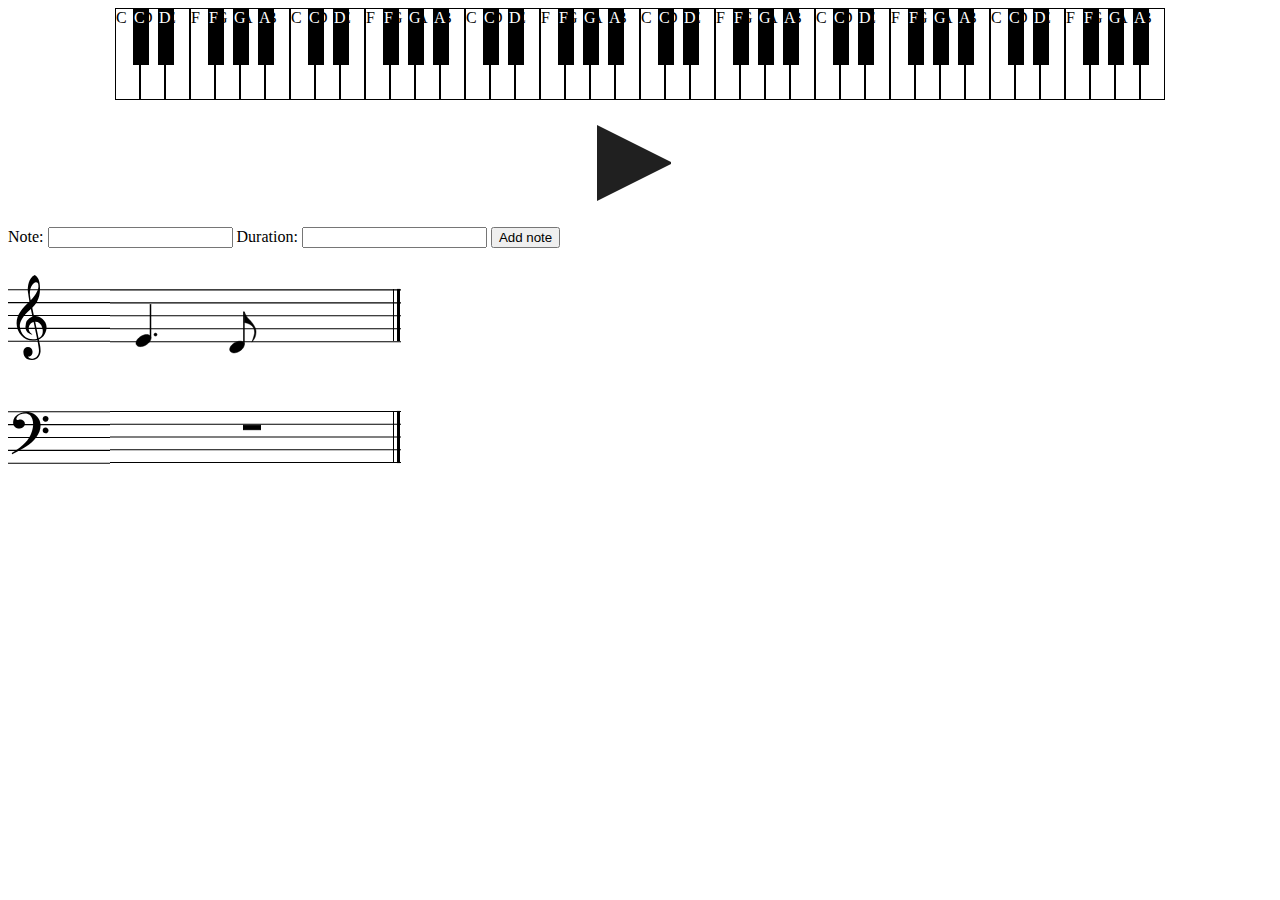
==== add.html @ d01c2d57 "Full sheet reader display" ====
<html>
	<head>
		<script src="assets/js/Tone.js"></script>
		<link type="text/css" rel="stylesheet" charset="UTF-8" href="assets/css/main.css">
	</head>
	<body>
	<div id="keyboard">
		<div class="octave" data-octave-value="2">
			<div class="white-keys">
				<div class="key white-key" data-tone="C">C</div>
				<div class="key white-key" data-tone="D">D</div>
				<div class="key white-key" data-tone="E">E</div>
				<div class="key white-key" data-tone="F">F</div>
				<div class="key white-key" data-tone="G">G</div>
				<div class="key white-key" data-tone="A">A</div>
				<div class="key white-key" data-tone="B">B</div>
			</div>
			<div class="black-keys">
				<div class="key black-key" data-tone="C#">C</div>
				<div class="key black-key" data-tone="D#">D</div>
				<div class="gap"></div>
				<div class="key black-key" data-tone="F#">F</div>
				<div class="key black-key" data-tone="G#">G</div>
				<div class="key black-key" data-tone="A#">A</div>
			</div>
		</div>
		<div class="octave" data-octave-value="3">
			<div class="white-keys">
				<div class="key white-key" data-tone="C">C</div>
				<div class="key white-key" data-tone="D">D</div>
				<div class="key white-key" data-tone="E">E</div>
				<div class="key white-key" data-tone="F">F</div>
				<div class="key white-key" data-tone="G">G</div>
				<div class="key white-key" data-tone="A">A</div>
				<div class="key white-key" data-tone="B">B</div>
			</div>
			<div class="black-keys">
				<div class="key black-key" data-tone="C#">C</div>
				<div class="key black-key" data-tone="D#">D</div>
				<div class="gap"></div>
				<div class="key black-key" data-tone="F#">F</div>
				<div class="key black-key" data-tone="G#">G</div>
				<div class="key black-key" data-tone="A#">A</div>
			</div>
		</div>
		<div class="octave" data-octave-value="4">
			<div class="white-keys">
				<div class="key white-key" data-tone="C">C</div>
				<div class="key white-key" data-tone="D">D</div>
				<div class="key white-key" data-tone="E">E</div>
				<div class="key white-key" data-tone="F">F</div>
				<div class="key white-key" data-tone="G">G</div>
				<div class="key white-key" data-tone="A">A</div>
				<div class="key white-key" data-tone="B">B</div>
			</div>
			<div class="black-keys">
				<div class="key black-key" data-tone="C#">C</div>
				<div class="key black-key" data-tone="D#">D</div>
				<div class="gap"></div>
				<div class="key black-key" data-tone="F#">F</div>
				<div class="key black-key" data-tone="G#">G</div>
				<div class="key black-key" data-tone="A#">A</div>
			</div>
		</div>
		<div class="octave" data-octave-value="5">
			<div class="white-keys">
				<div class="key white-key" data-tone="C">C</div>
				<div class="key white-key" data-tone="D">D</div>
				<div class="key white-key" data-tone="E">E</div>
				<div class="key white-key" data-tone="F">F</div>
				<div class="key white-key" data-tone="G">G</div>
				<div class="key white-key" data-tone="A">A</div>
				<div class="key white-key" data-tone="B">B</div>
			</div>
			<div class="black-keys">
				<div class="key black-key" data-tone="C#">C</div>
				<div class="key black-key" data-tone="D#">D</div>
				<div class="gap"></div>
				<div class="key black-key" data-tone="F#">F</div>
				<div class="key black-key" data-tone="G#">G</div>
				<div class="key black-key" data-tone="A#">A</div>
			</div>
		</div>
		<div class="octave" data-octave-value="6">
			<div class="white-keys">
				<div class="key white-key" data-tone="C">C</div>
				<div class="key white-key" data-tone="D">D</div>
				<div class="key white-key" data-tone="E">E</div>
				<div class="key white-key" data-tone="F">F</div>
				<div class="key white-key" data-tone="G">G</div>
				<div class="key white-key" data-tone="A">A</div>
				<div class="key white-key" data-tone="B">B</div>
			</div>
			<div class="black-keys">
				<div class="key black-key" data-tone="C#">C</div>
				<div class="key black-key" data-tone="D#">D</div>
				<div class="gap"></div>
				<div class="key black-key" data-tone="F#">F</div>
				<div class="key black-key" data-tone="G#">G</div>
				<div class="key black-key" data-tone="A#">A</div>
			</div>
		</div>
		<div class="octave" data-octave-value="7">
			<div class="white-keys">
				<div class="key white-key" data-tone="C">C</div>
				<div class="key white-key" data-tone="D">D</div>
				<div class="key white-key" data-tone="E">E</div>
				<div class="key white-key" data-tone="F">F</div>
				<div class="key white-key" data-tone="G">G</div>
				<div class="key white-key" data-tone="A">A</div>
				<div class="key white-key" data-tone="B">B</div>
			</div>
			<div class="black-keys">
				<div class="key black-key" data-tone="C#">C</div>
				<div class="key black-key" data-tone="D#">D</div>
				<div class="gap"></div>
				<div class="key black-key" data-tone="F#">F</div>
				<div class="key black-key" data-tone="G#">G</div>
				<div class="key black-key" data-tone="A#">A</div>
			</div>
		</div>
	</div>
				
		<div class="center">
			<button id="play" class="button play"></button>
		</div>
		<span id="bpm" data-bpm="120"></span>
		<form id="addNote">
			<label for="note">Note:</label>
			<input type="text" id="note" />
			<label for="duration">Duration:</label>
			<input type="text" id="duration" />
			<input type="submit" value="Add note" />
		</form>
		
		<div id="maryHadALittleLamb" class="sheet-music">
			<div class="combined-bar">
				<div class="melody bar">
					<div class="stave-header"><svg width='103' height='103'><use xmlns:xlink='http://www.w3.org/1999/xlink' xlink:href='assets/images/notes.svg#stave-header'></use></svg></div>
					<div data-note='["E4"]' data-duration='{"4n": 1, "8n": 1}'></div>
					<div data-note='["D4"]' data-duration='{"8n": 1}'></div>
				</div>
				<div class="bass bar"><div class="stave-header"><svg width='103' height='103'><use xmlns:xlink='http://www.w3.org/1999/xlink' xlink:href='assets/images/notes.svg#bass-clef'></use></svg></div>
					<div data-note="null" data-duration='{"1m": 1}'></div>
				</div>
			</div>
		</div>
		<script src="assets/js/site.js"></script>
	</body>
</html>
---- assets/css/main.css ----
h2 {
	font-size: 30px;
}

#keyboard {
	position: relative;
	height: 90px;
	display:flex;
	justify-content: center;
}

.octave {
	width: 175px;
    position: relative;
	height: 100%;
}

.white-keys {
	position:absolute;
	display:flex;
	height: 100%;
	width: 100%;
}

.black-keys {
	position:absolute;
	display:flex;
	z-index: 1;
	width: 100%;
}

.gap {
	width: calc(100%/7);
	height: 40px;
	display: inline-flex;
	user-select: none;
}

.black-key:first-of-type {
	margin-left: 18px;
}

.white-key {
	width: 25px;
	height: 100%;
	border: 1px solid black;
	display: inline-flex;
	user-select: none;
}

.black-key {
	width: 14px;
	height: 55px;
	border: 1px solid black;
	display: inline-flex;
	user-select: none;
	background-color: black;
	color: white;
	margin-left: 9px;
}

.key:hover {
	background-color: yellow;
}

.key:hover:focus, .key:hover:active, .key.white-key--active {
	background-color: red;
}

.key.white-key--secondary {
	background-color: blue;
}

.center {
	width: 100%;
	text-align: center;
}

.button.play {
  width: 74px;
  height: 74px;
  border-style: solid;
  border-width: 37px 0px 37px 74px;
  border-color: transparent transparent transparent #202020;
  box-sizing: border-box;
  background-color: transparent;
  margin: 2em 0;
}

.button.pause {
  width: 74px;
  height: 74px;
  border-style: double;
  border-width: 0px 0px 0px 37px;
  border-color: #202020;
  background-color: transparent;
  margin: 2em 0;
}

.sheet-music {
  font-size: 0.4em;
  margin: auto;
  max-width: 144em;
  padding-left: 16em;
}

.bar {
  background-color: #ffffff;
  background-image: url("../images/components/stave.svg");
  background-size: auto 100%;
  background-repeat: repeat-x;
  float: left;
  height: 16em;
  position: relative;
  width: 32em;
}

.bar::after {
  background-color: transparent;
  background-image: url("../images/components/bar-line.svg");
  background-repeat: no-repeat;
  background-size: 100% 100%;
  content: " ";
  height: 16em;
  position: absolute;
  right: 0;
  width: 1em;
}

.combined-bar:last-of-type .bar::after {
	background-color: transparent;
    background-image: url("../images/components/bold-double-bar-line.svg");
    background-repeat: no-repeat;
    background-size: 100% 100%;
    height: 16em;
    position: absolute;
    right: 0;
    width: 1.17em;
}

.combined-bar.combined-bar--active {
	background-color: khaki;
}

.bar .stave-header {
    background-color: #ffffff;
    background-size: auto 100%;
    height: 16em;
    left: -16em;
    position: absolute;
    width: 16em;
    z-index: -1;
}

.bar:first-child .stave-header {
    background-color: #ffffff;
}

[data-duration="{\"1m\": 1}"] {
  background-color: transparent;
  background-repeat: no-repeat;
  background-size: auto 100%;
  float: left;
  grid-column: span 4;
  height: 2em;
  justify-self: center;
  margin: 0 2.58em;
  width: 4em;
  position: relative;
}

[data-note="null"][data-duration="{\"1m\": 1}"] {
  grid-column: span 16;
}

[data-note] {
	stroke: black;
}

.half-note-spacer {
    grid-column: span 4;
    width: auto;
}

.eighth-note-spacer {
    grid-column: span 2;
    width: auto;
}

.melody .active svg[data-note] {
	fill: red;
	stroke: red;
}

.bass .active svg[data-note] {
	fill: blue;
	stroke: blue;
}

[data-duration="{\"4n\": 2}"] {
  background-color: transparent;
  background-repeat: no-repeat;
  background-size: auto 100%;
  float: left;
  grid-column: span 4;
  height: 16em;
  justify-self: center;
  margin: 0 2.58em;
  width: 2.83em;
  position: relative;
}

[data-duration="{\"4n\": 2}"]::after {
	content: " ";
  grid-column: span 4;
  width: 4em;
}

[data-duration="{\"4n\": 1}"] {
  background-color: transparent;
  background-repeat: no-repeat;
  background-size: auto 100%;
  float: left;
  grid-column: span 4;
  height: 16em;
  justify-self: center;
  margin: 0 2.58em;
  width: 2.83em;
  position: relative;
}

[data-duration="{\"8n\": 1}"] {
  background-color: transparent;
  background-repeat: no-repeat;
  background-size: auto 100%;
  float: left;
  grid-column: span 2;
  height: 16em;
  justify-self: center;
  margin: 0 0.58em;
  position: relative;
  width: 6.83em;
}

[data-note="null"][data-duration="{\"8n\": 1}"]{
	width: 3.83em;
	transform: translate(0, 3.5em);
}

[data-note="null"][data-duration="{\"4n\": 1}"]{
	transform: translate(0, 0em);
}
               
[data-duration="{\"4n\": 1, \"8n\": 1}"], [data-duration="{\"4n\": 3}"] {
  background-color: transparent;
  background-repeat: no-repeat;
  background-size: auto 100%;
  float: left;
  grid-column: span 4;
  height: 16em;
  justify-self: center;
  margin: 0 1.58em;
  width: 4.83em;
  position: relative;
}

[data-duration="{\"4n\": 1, \"8n\": 1}"]::after, [data-duration="{\"4n\": 3}"]::after {
  content: " ";
  grid-column: span 2;
}

.melody svg[data-note="\[\"C6\"\]"] {
  transform: translate(0, -7em);
  position: absolute;
}

.melody svg[data-note="\[\"B5\"\]"] {
  transform: translate(0, -7em);
  position: absolute;
}

.melody svg[data-note="\[\"A5\"\]"] {
  transform: translate(0, -6em);
  position: absolute;
}

.melody svg[data-note="\[\"G5\"\]"] {
  transform: translate(0, -5em);
  position: absolute;
}

.melody svg[data-note="\[\"F5\"\]"] {
  transform: translate(0, -4em);
  position: absolute;
}

.melody svg[data-note="\[\"E5\"\]"] {
  transform: translate(0, -3em);
  position: absolute;
}

.melody svg[data-note="\[\"D5\"\]"] {
  transform: translate(0, -2em);
  position: absolute;
}

.melody svg[data-note="\[\"C5\"\]"] {
  transform: translate(0, -1em);
  position: absolute;
}

.melody svg[data-note="\[\"B4\"\]"] {
  transform: translate(0, 0);
  position: absolute;
}

.melody svg[data-note="\[\"A4\"\]"] {
  transform: translate(0, 1em);
  position: absolute;
}

.melody svg[data-note="\[\"G4\"\]"] {
  transform: translate(0, 2em);
  position: absolute;
}

.melody svg[data-note="\[\"F4\"\]"] {
  transform: translate(0, 3em);
  position: absolute;
}

.melody svg[data-note*="\"E4\""] {
  transform: translate(0, 4em);
  position: absolute;
}

.melody svg[data-note="\[\"D4\"\]"] {
  transform: translate(0, 5em);
  position: absolute;
}

.melody svg[data-note="\[\"C4\"\]"] {
  transform: translate(0, 6em);
  position: absolute;
}

.melody svg[data-note="\[\"B3\"\]"] {
  transform: translate(0, 7em);
  position: absolute;
}

.bass svg[data-note="\[\"D4\"\]"] {
  transform: translate(0, -7em);
  position: absolute;
}

.bass svg[data-note="\[\"C4\"\]"] {
  transform: translate(0, -6em);
  position: absolute;
}

.bass svg[data-note="\[\"B3\"\]"] {
  transform: translate(0, -5em);
  position: absolute;
}

.bass svg[data-note="\[\"A3\"\]"] {
  transform: translate(0, -4em);
  position: absolute;
}

.bass svg[data-note*="\"G3\""] {
  transform: translate(0, -3em);
  position: absolute;
}

.bass svg[data-note="\[\"F3\"\]"] {
  transform: translate(0, -2em);
  position: absolute;
}

.bass svg[data-note*="\"E3\""] {
  transform: translate(0, -1em);
  position: absolute;
}

.bass svg[data-note="\[\"D3\"\]"] {
  transform: translate(0, 0em);
  position: absolute;
}

.bass svg[data-note*="\"C3\""] {
  transform: translate(0, 1em);
  position: absolute;
}

.bass svg[data-note="\[\"B2\"\]"] {
  transform: translate(0, 2em);
  position: absolute;
}

.bass svg[data-note="\[\"A3\"\]"] {
  transform: translate(0, 3em);
  position: absolute;
}

.bass svg[data-note="\[\"G2\"\]"] {
  transform: translate(0, 4em);
  position: absolute;
}

.bass svg[data-note="\[\"F2\"\]"] {
  transform: translate(0, 5em);
  position: absolute;
}

.bass svg[data-note="\[\"E2\"\]"] {
  transform: translate(0, 6em);
  position: absolute;
}

.bass svg[data-note="\[\"D2\"\]"] {
  transform: translate(0, 7em);
  position: absolute;
}


[data-note="null"][data-duration="{\"1m\": 1}"]{
	transform: translate(0, -1em);
}


@supports (display: grid) {
  .sheet-music {
    display: grid;
  }

  .bar {
    display: grid;
    grid-template-columns: repeat(16, 1fr);
    width: 100%;
  }
  
  [data-duration="{\"4n\": 1}"] {
    margin: 0;
  }
}

@media (min-width: 576px) {

  .combined-bar .bar::first-of-type {
    margin-bottom: 0em;
    margin-top: 2em;
  }
  
  .combined-bar .bar {
    margin-bottom: 2em;
    margin-top: 0em;
  }

  @supports (display: grid) {
    .sheet-music {
      grid-template-columns: repeat(2, 1fr);
    }
  }
}

@media (min-width: 768px) {

  .combined-bar .bar::first-of-type {
    margin-bottom: 0em;
    margin-top: 3em;
  }
  
  .combined-bar .bar {
    margin-bottom: 3em;
    margin-top: 0em;
  }

  @supports (display: grid) {
    .sheet-music {
      grid-template-columns: repeat(3, 1fr);
    }
  }
}

@media (min-width: 992px) {
  @supports (display: grid) {
    .sheet-music {
      grid-template-columns: repeat(4, 1fr);
      max-width: 1200px;
    }
  }
}

@media (min-width: 1200px) {
  @supports (display: grid) {
    .sheet-music {
      max-width: 1200px;
    }
  }
}
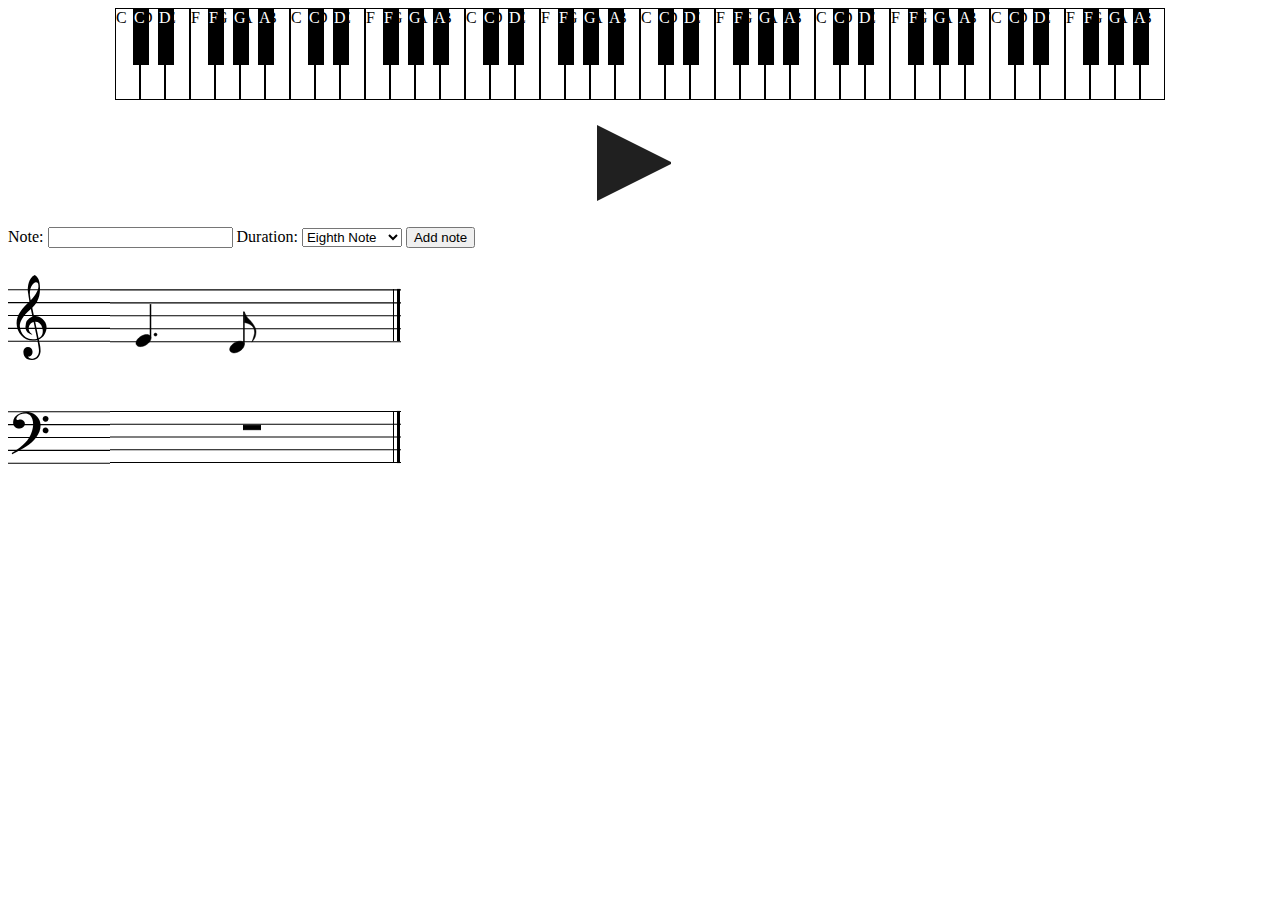
==== commit 55c372b4: "Added more music construction functionality" ====
--- a/add.html
+++ b/add.html
@@ -129,7 +129,12 @@
 			<label for="note">Note:</label>
 			<input type="text" id="note" />
 			<label for="duration">Duration:</label>
-			<input type="text" id="duration" />
+			<select id="duration">
+				<option value='{"8n": 1}'>Eighth Note</option>
+				<option value='{"4n": 1}'>Quarter Note</option>
+				<option value='{"4n": 2}'>Half Note</option>
+				<option value='{"1m": 1}'>Whole Note</option>
+			</select>
 			<input type="submit" value="Add note" />
 		</form>
 		
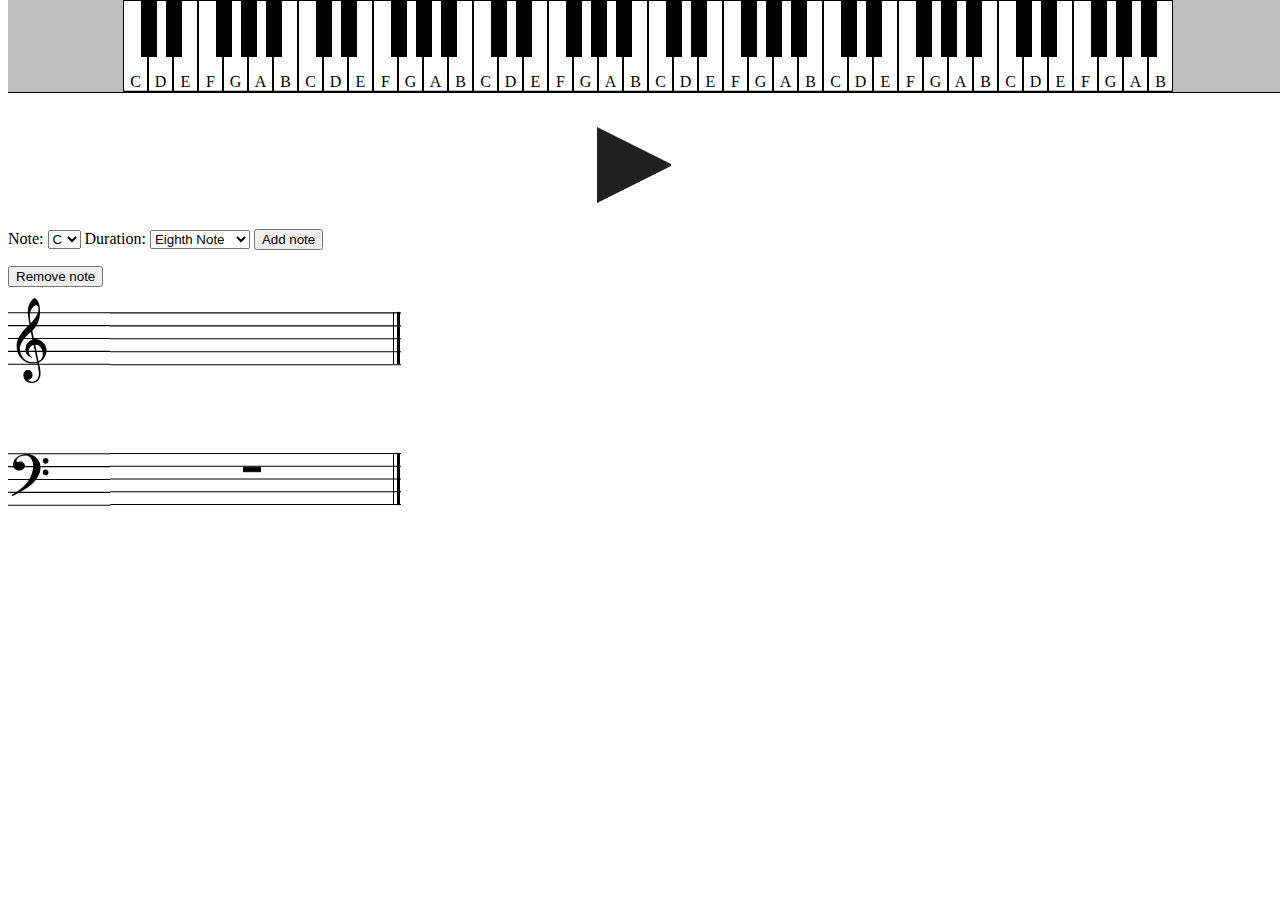
==== commit 4029f3a1: "Housekeeping. Split notes into multiple SVGs for better handling. Discarded Part and just using Tran" ====
--- a/add.html
+++ b/add.html
@@ -3,153 +3,161 @@
 		<script src="assets/js/Tone.js"></script>
 		<link type="text/css" rel="stylesheet" charset="UTF-8" href="assets/css/main.css">
 	</head>
-	<body>
+	<body id="editPage">
 	<div id="keyboard">
 		<div class="octave" data-octave-value="2">
 			<div class="white-keys">
-				<div class="key white-key" data-tone="C">C</div>
-				<div class="key white-key" data-tone="D">D</div>
-				<div class="key white-key" data-tone="E">E</div>
-				<div class="key white-key" data-tone="F">F</div>
-				<div class="key white-key" data-tone="G">G</div>
-				<div class="key white-key" data-tone="A">A</div>
-				<div class="key white-key" data-tone="B">B</div>
+				<div class="key white-key" data-tone="C"><span>C</span></div>
+				<div class="key white-key" data-tone="D"><span>D</span></div>
+				<div class="key white-key" data-tone="E"><span>E</span></div>
+				<div class="key white-key" data-tone="F"><span>F</span></div>
+				<div class="key white-key" data-tone="G"><span>G</span></div>
+				<div class="key white-key" data-tone="A"><span>A</span></div>
+				<div class="key white-key" data-tone="B"><span>B</span></div>
 			</div>
 			<div class="black-keys">
-				<div class="key black-key" data-tone="C#">C</div>
-				<div class="key black-key" data-tone="D#">D</div>
+				<div class="key black-key" data-tone="C#"><span></span></div>
+				<div class="key black-key" data-tone="D#"><span></span></div>
 				<div class="gap"></div>
-				<div class="key black-key" data-tone="F#">F</div>
-				<div class="key black-key" data-tone="G#">G</div>
-				<div class="key black-key" data-tone="A#">A</div>
+				<div class="key black-key" data-tone="F#"><span></span></div>
+				<div class="key black-key" data-tone="G#"><span></span></div>
+				<div class="key black-key" data-tone="A#"><span></span></div>
 			</div>
 		</div>
 		<div class="octave" data-octave-value="3">
 			<div class="white-keys">
-				<div class="key white-key" data-tone="C">C</div>
-				<div class="key white-key" data-tone="D">D</div>
-				<div class="key white-key" data-tone="E">E</div>
-				<div class="key white-key" data-tone="F">F</div>
-				<div class="key white-key" data-tone="G">G</div>
-				<div class="key white-key" data-tone="A">A</div>
-				<div class="key white-key" data-tone="B">B</div>
+				<div class="key white-key" data-tone="C"><span>C</span></div>
+				<div class="key white-key" data-tone="D"><span>D</span></div>
+				<div class="key white-key" data-tone="E"><span>E</span></div>
+				<div class="key white-key" data-tone="F"><span>F</span></div>
+				<div class="key white-key" data-tone="G"><span>G</span></div>
+				<div class="key white-key" data-tone="A"><span>A</span></div>
+				<div class="key white-key" data-tone="B"><span>B</span></div>
 			</div>
 			<div class="black-keys">
-				<div class="key black-key" data-tone="C#">C</div>
-				<div class="key black-key" data-tone="D#">D</div>
+				<div class="key black-key" data-tone="C#"><span></span></div>
+				<div class="key black-key" data-tone="D#"><span></span></div>
 				<div class="gap"></div>
-				<div class="key black-key" data-tone="F#">F</div>
-				<div class="key black-key" data-tone="G#">G</div>
-				<div class="key black-key" data-tone="A#">A</div>
+				<div class="key black-key" data-tone="F#"><span></span></div>
+				<div class="key black-key" data-tone="G#"><span></span></div>
+				<div class="key black-key" data-tone="A#"><span></span></div>
 			</div>
 		</div>
 		<div class="octave" data-octave-value="4">
 			<div class="white-keys">
-				<div class="key white-key" data-tone="C">C</div>
-				<div class="key white-key" data-tone="D">D</div>
-				<div class="key white-key" data-tone="E">E</div>
-				<div class="key white-key" data-tone="F">F</div>
-				<div class="key white-key" data-tone="G">G</div>
-				<div class="key white-key" data-tone="A">A</div>
-				<div class="key white-key" data-tone="B">B</div>
+				<div class="key white-key" data-tone="C"><span>C</span></div>
+				<div class="key white-key" data-tone="D"><span>D</span></div>
+				<div class="key white-key" data-tone="E"><span>E</span></div>
+				<div class="key white-key" data-tone="F"><span>F</span></div>
+				<div class="key white-key" data-tone="G"><span>G</span></div>
+				<div class="key white-key" data-tone="A"><span>A</span></div>
+				<div class="key white-key" data-tone="B"><span>B</span></div>
 			</div>
 			<div class="black-keys">
-				<div class="key black-key" data-tone="C#">C</div>
-				<div class="key black-key" data-tone="D#">D</div>
+				<div class="key black-key" data-tone="C#"><span></span></div>
+				<div class="key black-key" data-tone="D#"><span></span></div>
 				<div class="gap"></div>
-				<div class="key black-key" data-tone="F#">F</div>
-				<div class="key black-key" data-tone="G#">G</div>
-				<div class="key black-key" data-tone="A#">A</div>
+				<div class="key black-key" data-tone="F#"><span></span></div>
+				<div class="key black-key" data-tone="G#"><span></span></div>
+				<div class="key black-key" data-tone="A#"><span></span></div>
 			</div>
 		</div>
 		<div class="octave" data-octave-value="5">
 			<div class="white-keys">
-				<div class="key white-key" data-tone="C">C</div>
-				<div class="key white-key" data-tone="D">D</div>
-				<div class="key white-key" data-tone="E">E</div>
-				<div class="key white-key" data-tone="F">F</div>
-				<div class="key white-key" data-tone="G">G</div>
-				<div class="key white-key" data-tone="A">A</div>
-				<div class="key white-key" data-tone="B">B</div>
+				<div class="key white-key" data-tone="C"><span>C</span></div>
+				<div class="key white-key" data-tone="D"><span>D</span></div>
+				<div class="key white-key" data-tone="E"><span>E</span></div>
+				<div class="key white-key" data-tone="F"><span>F</span></div>
+				<div class="key white-key" data-tone="G"><span>G</span></div>
+				<div class="key white-key" data-tone="A"><span>A</span></div>
+				<div class="key white-key" data-tone="B"><span>B</span></div>
 			</div>
 			<div class="black-keys">
-				<div class="key black-key" data-tone="C#">C</div>
-				<div class="key black-key" data-tone="D#">D</div>
+				<div class="key black-key" data-tone="C#"><span></span></div>
+				<div class="key black-key" data-tone="D#"><span></span></div>
 				<div class="gap"></div>
-				<div class="key black-key" data-tone="F#">F</div>
-				<div class="key black-key" data-tone="G#">G</div>
-				<div class="key black-key" data-tone="A#">A</div>
+				<div class="key black-key" data-tone="F#"><span></span></div>
+				<div class="key black-key" data-tone="G#"><span></span></div>
+				<div class="key black-key" data-tone="A#"><span></span></div>
 			</div>
 		</div>
 		<div class="octave" data-octave-value="6">
 			<div class="white-keys">
-				<div class="key white-key" data-tone="C">C</div>
-				<div class="key white-key" data-tone="D">D</div>
-				<div class="key white-key" data-tone="E">E</div>
-				<div class="key white-key" data-tone="F">F</div>
-				<div class="key white-key" data-tone="G">G</div>
-				<div class="key white-key" data-tone="A">A</div>
-				<div class="key white-key" data-tone="B">B</div>
+				<div class="key white-key" data-tone="C"><span>C</span></div>
+				<div class="key white-key" data-tone="D"><span>D</span></div>
+				<div class="key white-key" data-tone="E"><span>E</span></div>
+				<div class="key white-key" data-tone="F"><span>F</span></div>
+				<div class="key white-key" data-tone="G"><span>G</span></div>
+				<div class="key white-key" data-tone="A"><span>A</span></div>
+				<div class="key white-key" data-tone="B"><span>B</span></div>
 			</div>
 			<div class="black-keys">
-				<div class="key black-key" data-tone="C#">C</div>
-				<div class="key black-key" data-tone="D#">D</div>
+				<div class="key black-key" data-tone="C#"><span></span></div>
+				<div class="key black-key" data-tone="D#"><span></span></div>
 				<div class="gap"></div>
-				<div class="key black-key" data-tone="F#">F</div>
-				<div class="key black-key" data-tone="G#">G</div>
-				<div class="key black-key" data-tone="A#">A</div>
+				<div class="key black-key" data-tone="F#"><span></span></div>
+				<div class="key black-key" data-tone="G#"><span></span></div>
+				<div class="key black-key" data-tone="A#"><span></span></div>
 			</div>
 		</div>
 		<div class="octave" data-octave-value="7">
 			<div class="white-keys">
-				<div class="key white-key" data-tone="C">C</div>
-				<div class="key white-key" data-tone="D">D</div>
-				<div class="key white-key" data-tone="E">E</div>
-				<div class="key white-key" data-tone="F">F</div>
-				<div class="key white-key" data-tone="G">G</div>
-				<div class="key white-key" data-tone="A">A</div>
-				<div class="key white-key" data-tone="B">B</div>
+				<div class="key white-key" data-tone="C"><span>C</span></div>
+				<div class="key white-key" data-tone="D"><span>D</span></div>
+				<div class="key white-key" data-tone="E"><span>E</span></div>
+				<div class="key white-key" data-tone="F"><span>F</span></div>
+				<div class="key white-key" data-tone="G"><span>G</span></div>
+				<div class="key white-key" data-tone="A"><span>A</span></div>
+				<div class="key white-key" data-tone="B"><span>B</span></div>
 			</div>
 			<div class="black-keys">
-				<div class="key black-key" data-tone="C#">C</div>
-				<div class="key black-key" data-tone="D#">D</div>
+				<div class="key black-key" data-tone="C#"><span></span></div>
+				<div class="key black-key" data-tone="D#"><span></span></div>
 				<div class="gap"></div>
-				<div class="key black-key" data-tone="F#">F</div>
-				<div class="key black-key" data-tone="G#">G</div>
-				<div class="key black-key" data-tone="A#">A</div>
+				<div class="key black-key" data-tone="F#"><span></span></div>
+				<div class="key black-key" data-tone="G#"><span></span></div>
+				<div class="key black-key" data-tone="A#"><span></span></div>
 			</div>
 		</div>
 	</div>
-				
-		<div class="center">
-			<button id="play" class="button play"></button>
-		</div>
-		<span id="bpm" data-bpm="120"></span>
-		<form id="addNote">
-			<label for="note">Note:</label>
-			<input type="text" id="note" />
-			<label for="duration">Duration:</label>
-			<select id="duration">
-				<option value='{"8n": 1}'>Eighth Note</option>
-				<option value='{"4n": 1}'>Quarter Note</option>
-				<option value='{"4n": 2}'>Half Note</option>
-				<option value='{"1m": 1}'>Whole Note</option>
-			</select>
-			<input type="submit" value="Add note" />
-		</form>
-		
-		<div id="maryHadALittleLamb" class="sheet-music">
-			<div class="combined-bar">
-				<div class="melody bar">
-					<div class="stave-header"><svg width='103' height='103'><use xmlns:xlink='http://www.w3.org/1999/xlink' xlink:href='assets/images/notes.svg#stave-header'></use></svg></div>
-					<div data-note='["E4"]' data-duration='{"4n": 1, "8n": 1}'></div>
-					<div data-note='["D4"]' data-duration='{"8n": 1}'></div>
-				</div>
-				<div class="bass bar"><div class="stave-header"><svg width='103' height='103'><use xmlns:xlink='http://www.w3.org/1999/xlink' xlink:href='assets/images/notes.svg#bass-clef'></use></svg></div>
-					<div data-note="null" data-duration='{"1m": 1}'></div>
+		<main>		
+			<div class="center">
+				<button id="play" class="button play"></button>
+			</div>
+			<span id="bpm" data-bpm="120"></span>
+			<form id="addNote">
+				<label for="note">Note:</label>
+				<select type="text" id="note" >
+					<option value='["C4"]'>C</option>
+					<option value='["D4"]'>D</option>
+					<option value='["E4"]'>E</option>
+					<option value='["F4"]'>F</option>
+					<option value='["G4"]'>G</option>
+					<option value='["A4"]'>A</option>
+					<option value='["B4"]'>B</option>
+				</select>
+				<label for="duration">Duration:</label>
+				<select id="duration">
+					<option value='{"8n": 1}'>Eighth Note</option>
+					<option value='{"4n": 1}'>Quarter Note</option>
+					<option value='{"4n": 2}'>Half Note</option>
+					<option value='{"1m": 1}'>Whole Note</option>
+				</select>
+				<input type="submit" value="Add note" />
+			</form>
+			<button id="remove">Remove note</button>
+			
+			<div id="maryHadALittleLamb" class="sheet-music">
+				<div class="combined-bar">
+					<div class="melody bar">
+						<div class="stave-header"><svg width='103' height='103'><use xmlns:xlink='http://www.w3.org/1999/xlink' xlink:href='assets/images/notes.svg#stave-header'></use></svg></div>
+					</div>
+					<div class="bass bar"><div class="stave-header"><svg width='103' height='103'><use xmlns:xlink='http://www.w3.org/1999/xlink' xlink:href='assets/images/notes.svg#bass-clef'></use></svg></div>
+						<div data-note="null" data-duration='{"1m": 1}'></div>
+					</div>
 				</div>
 			</div>
-		</div>
+		</main>
 		<script src="assets/js/site.js"></script>
 	</body>
 </html>--- a/assets/css/main.css
+++ b/assets/css/main.css
@@ -3,10 +3,21 @@
 }
 
 #keyboard {
-	position: relative;
 	height: 90px;
 	display:flex;
 	justify-content: center;
+	position: fixed;
+	top: 0;
+    background-color: #bdbdbd;
+    z-index: 1;    
+	margin: 0 auto;
+    width: 100%;
+    border-bottom: solid black 1px;
+    padding-bottom: 2px;
+}
+
+main {
+	margin-top: 100px;
 }
 
 .octave {
@@ -20,6 +31,7 @@
 	display:flex;
 	height: 100%;
 	width: 100%;
+	background-color: white;
 }
 
 .black-keys {
@@ -59,6 +71,11 @@
 	margin-left: 9px;
 }
 
+.key span {
+	align-self: flex-end;
+	margin: 0 auto;
+}
+
 .key:hover {
 	background-color: yellow;
 }
@@ -156,7 +173,7 @@
     background-color: #ffffff;
 }
 
-[data-duration="{\"1m\": 1}"] {
+[data-duration="{\"1m\": 1}"], [data-duration="1m"] {
   background-color: transparent;
   background-repeat: no-repeat;
   background-size: auto 100%;
@@ -169,7 +186,7 @@
   position: relative;
 }
 
-[data-note="null"][data-duration="{\"1m\": 1}"] {
+[data-note="null"][data-duration="{\"1m\": 1}"], [data-note="null"][data-duration="1m"] {
   grid-column: span 16;
 }
 
@@ -182,6 +199,11 @@
     width: auto;
 }
 
+.quarter-note-spacer {
+    grid-column: span 2;
+    width: auto;
+}
+
 .eighth-note-spacer {
     grid-column: span 2;
     width: auto;
@@ -197,7 +219,12 @@
 	stroke: blue;
 }
 
-[data-duration="{\"4n\": 2}"] {
+.melody .edit svg[data-note], .bass .edit svg[data-note] {
+	fill: orange;
+	stroke: orange;
+}
+
+[data-duration="{\"4n\": 2}"], [data-duration="2n"] {
   background-color: transparent;
   background-repeat: no-repeat;
   background-size: auto 100%;
@@ -210,13 +237,13 @@
   position: relative;
 }
 
-[data-duration="{\"4n\": 2}"]::after {
+[data-duration="{\"4n\": 2}"]::after, [data-duration="2n"]::after {
 	content: " ";
   grid-column: span 4;
   width: 4em;
 }
 
-[data-duration="{\"4n\": 1}"] {
+[data-duration="{\"4n\": 1}"], [data-duration="4n"] {
   background-color: transparent;
   background-repeat: no-repeat;
   background-size: auto 100%;
@@ -229,7 +256,7 @@
   position: relative;
 }
 
-[data-duration="{\"8n\": 1}"] {
+[data-duration="{\"8n\": 1}"], [data-duration="8n"] {
   background-color: transparent;
   background-repeat: no-repeat;
   background-size: auto 100%;
@@ -242,7 +269,7 @@
   width: 6.83em;
 }
 
-[data-note="null"][data-duration="{\"8n\": 1}"]{
+[data-note="null"][data-duration="{\"8n\": 1}"], [data-note="null"][data-duration="8n"]{
 	width: 3.83em;
 	transform: translate(0, 3.5em);
 }
@@ -251,7 +278,7 @@
 	transform: translate(0, 0em);
 }
                
-[data-duration="{\"4n\": 1, \"8n\": 1}"], [data-duration="{\"4n\": 3}"] {
+[data-duration="{\"4n\": 1, \"8n\": 1}"], [data-duration="{\"4n\": 3}"], [data-duration="4n."], [data-duration="2n."] {
   background-color: transparent;
   background-repeat: no-repeat;
   background-size: auto 100%;
@@ -264,13 +291,33 @@
   position: relative;
 }
 
-[data-duration="{\"4n\": 1, \"8n\": 1}"]::after, [data-duration="{\"4n\": 3}"]::after {
+[data-duration="{\"4n\": 1, \"8n\": 1}"]::after, [data-duration="{\"4n\": 3}"]::after, [data-duration="4n."]::after, [data-duration="2n."]::after {
   content: " ";
   grid-column: span 2;
 }
 
+.melody svg[data-note="\[\"G6\"\]"] {
+  transform: translate(0, -12em);
+  position: absolute;
+}
+
+.melody svg[data-note="\[\"F6\"\]"] {
+  transform: translate(0, -11em);
+  position: absolute;
+}
+
+.melody svg[data-note="\[\"E6\"\]"] {
+  transform: translate(0, -10em);
+  position: absolute;
+}
+
+.melody svg[data-note="\[\"D6\"\]"] {
+  transform: translate(0, -9em);
+  position: absolute;
+}
+
 .melody svg[data-note="\[\"C6\"\]"] {
-  transform: translate(0, -7em);
+  transform: translate(0, -8em);
   position: absolute;
 }
 
@@ -349,6 +396,41 @@
   position: absolute;
 }
 
+.bass svg[data-note="\[\"D5\"\]"] {
+  transform: translate(0, -14em);
+  position: absolute;
+}
+
+.bass svg[data-note="\[\"C5\"\]"] {
+  transform: translate(0, -13em);
+  position: absolute;
+}
+
+.bass svg[data-note="\[\"B4\"\]"] {
+  transform: translate(0, -12em);
+  position: absolute;
+}
+
+.bass svg[data-note="\[\"A4\"\]"] {
+  transform: translate(0, -11em);
+  position: absolute;
+}
+
+.bass svg[data-note="\[\"G4\"\]"] {
+  transform: translate(0, -10em);
+  position: absolute;
+}
+
+.bass svg[data-note="\[\"F4\"\]"] {
+  transform: translate(0, -9em);
+  position: absolute;
+}
+
+.bass svg[data-note="\[\"E4\"\]"] {
+  transform: translate(0, -8em);
+  position: absolute;
+}
+
 .bass svg[data-note="\[\"D4\"\]"] {
   transform: translate(0, -7em);
   position: absolute;
@@ -369,7 +451,7 @@
   position: absolute;
 }
 
-.bass svg[data-note*="\"G3\""] {
+.bass svg[data-note="\[\"G3\"\]"] {
   transform: translate(0, -3em);
   position: absolute;
 }
@@ -399,7 +481,7 @@
   position: absolute;
 }
 
-.bass svg[data-note="\[\"A3\"\]"] {
+.bass svg[data-note="\[\"A2\"\]"] {
   transform: translate(0, 3em);
   position: absolute;
 }
@@ -425,7 +507,7 @@
 }
 
 
-[data-note="null"][data-duration="{\"1m\": 1}"]{
+[data-note="null"][data-duration="{\"1m\": 1}"], [data-note="null"][data-duration="1m"]{
 	transform: translate(0, -1em);
 }
 
@@ -454,7 +536,7 @@
   }
   
   .combined-bar .bar {
-    margin-bottom: 2em;
+    margin-bottom: 6em;
     margin-top: 0em;
   }
 
@@ -466,15 +548,19 @@
 }
 
 @media (min-width: 768px) {
+  
+  .combined-bar .bar {
+    margin-bottom: 6em;
+    margin-top: 0em;
+  }
 
   .combined-bar .bar::first-of-type {
     margin-bottom: 0em;
     margin-top: 3em;
   }
-  
-  .combined-bar .bar {
-    margin-bottom: 3em;
-    margin-top: 0em;
+
+  .combined-bar .bar:last-of-type {
+    margin-bottom: 9em;
   }
 
   @supports (display: grid) {
